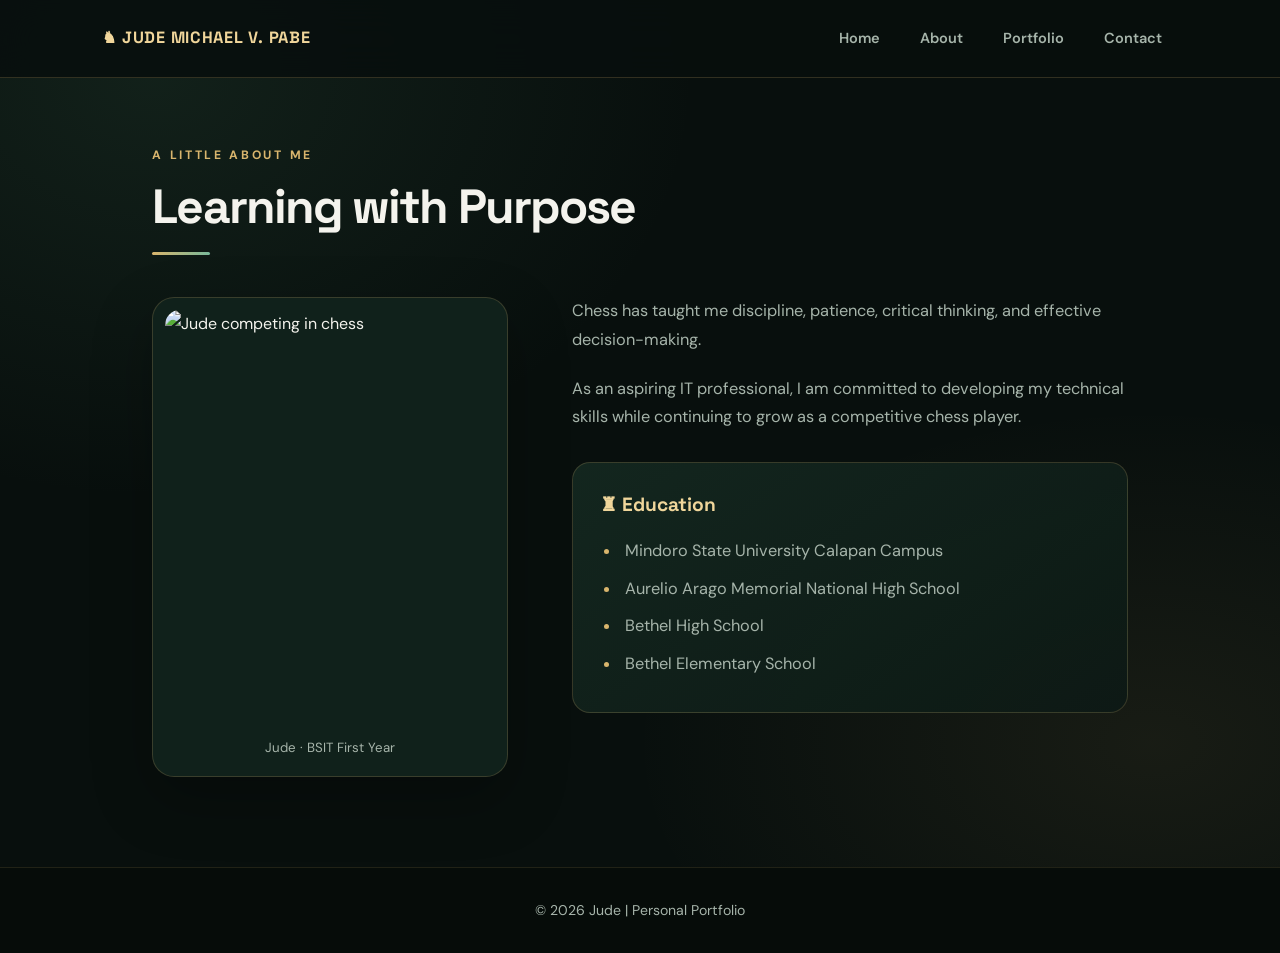
==== about.html @ 57fffd1a "Add files via upload" ====
<!DOCTYPE html>
<html lang="en">
<head>
    <meta charset="UTF-8">
    <meta name="viewport" content="width=device-width, initial-scale=1.0">
    <title>Jude | About</title>
    <link rel="stylesheet" href="style.css">
</head>
<body>

<header class="site-header">
    <a class="site-logo" href="index.html">♞ JUDE MICHAEL V. PABE</a>

    <nav class="main-nav">
        <a href="index.html">Home</a>
        <a href="about.html">About</a>
        <a href="portfolio.html">Portfolio</a>
        <a href="contact.html">Contact</a>
    </nav>
</header>

<main>

<section class="section intro-section">

    <div class="section-heading">
        <p class="eyebrow">A LITTLE ABOUT ME</p>
        <h2>Learning with Purpose</h2>
    </div>

    <div class="about-grid">

        <figure class="about-photo-card">
            <img src="pics/prof pic.jpg"
                 alt="Jude competing in chess">
            <figcaption>Jude · BSIT First Year</figcaption>
        </figure>

        <div class="about-copy">

            <p>
                Chess has taught me discipline, patience,
                critical thinking, and effective decision-making.
            </p>

            <p>
                As an aspiring IT professional, I am committed
                to developing my technical skills while continuing
                to grow as a competitive chess player.
            </p>

            <div class="education-card">

                <h3>♜ Education</h3>

                <ul>
                    <li>Mindoro State University Calapan Campus</li>
                    <li>Aurelio Arago Memorial National High School</li>
                    <li>Bethel High School</li>
                    <li>Bethel Elementary School</li>
                </ul>

            </div>

        </div>

    </div>

</section>

</main>

<footer class="site-footer">
    <p>&copy; 2026 Jude | Personal Portfolio</p>
</footer>

</body>
</html>
---- style.css ----
/* =========================================================
   JUDE MICHAEL V. PABE — MODERN CHESS & TECH PORTFOLIO
   Replace your existing style.css with this file.
   ========================================================= */

@import url('https://fonts.googleapis.com/css2?family=DM+Sans:wght@400;500;600;700&family=Space+Grotesk:wght@500;600;700&display=swap');

:root {
    --bg: #080f0d;
    --bg-soft: #0d1915;
    --surface: #10211b;
    --surface-2: #142820;
    --gold: #d9b56d;
    --gold-light: #f0d69b;
    --green: #78b99a;
    --text: #f4f3ed;
    --muted: #a6b4aa;
    --line: rgba(217, 181, 109, .20);
    --shadow: 0 22px 60px rgba(0, 0, 0, .28);
    --radius: 22px;
}

* {
    margin: 0;
    padding: 0;
    box-sizing: border-box;
    scroll-behavior: smooth;
}

body {
    min-height: 100vh;
    overflow-x: hidden;
    background:
        radial-gradient(ellipse at 12% 8%, rgba(71, 125, 94, .16), transparent 34%),
        radial-gradient(ellipse at 90% 78%, rgba(217, 181, 109, .08), transparent 32%),
        var(--bg);
    color: var(--text);
    font-family: 'DM Sans', 'Segoe UI', sans-serif;
    line-height: 1.75;
}

body::before {
    content: "";
    position: fixed;
    inset: 0;
    z-index: -1;
    pointer-events: none;
    opacity: .16;
    background-image: linear-gradient(rgba(255,255,255,.025) 1px, transparent 1px),
                      linear-gradient(90deg, rgba(255,255,255,.025) 1px, transparent 1px);
    background-size: 48px 48px;
}

a { color: inherit; }
img { display: block; max-width: 100%; }

/* NAVIGATION */
.site-header {
    position: fixed;
    inset: 0 0 auto;
    z-index: 1000;
    min-height: 78px;
    padding: 14px 8%;
    display: flex;
    align-items: center;
    justify-content: space-between;
    gap: 24px;
    background: rgba(8, 15, 13, .86);
    border-bottom: 1px solid var(--line);
    backdrop-filter: blur(18px);
    -webkit-backdrop-filter: blur(18px);
}

.site-logo {
    color: var(--gold-light);
    text-decoration: none;
    font-family: 'Space Grotesk', sans-serif;
    font-size: 1.02rem;
    font-weight: 700;
    letter-spacing: .045em;
    white-space: nowrap;
    transition: color .25s ease;
}

.site-logo:hover { color: var(--gold); }

.main-nav {
    display: flex;
    align-items: center;
    gap: 8px;
}

.main-nav a {
    padding: 9px 15px;
    color: var(--muted);
    text-decoration: none;
    font-size: .91rem;
    font-weight: 600;
    border: 1px solid transparent;
    border-radius: 999px;
    transition: color .25s ease, background .25s ease, border-color .25s ease;
}

.main-nav a:hover,
.main-nav a:focus-visible {
    color: var(--gold-light);
    background: rgba(217, 181, 109, .09);
    border-color: var(--line);
    outline: none;
}

/* SHARED PAGE LAYOUT */
main {
    width: 100%;
}

.section,
.portfolio-section,
.contact-section {
    width: min(1180px, 100%);
    margin-inline: auto;
    padding: 125px 8% 90px;
}

.section-heading {
    margin-bottom: 42px;
}

.section-heading h2 {
    color: var(--text);
    font-family: 'Space Grotesk', sans-serif;
    font-size: clamp(2rem, 4vw, 3rem);
    line-height: 1.15;
    letter-spacing: -.04em;
}

.eyebrow {
    margin-bottom: 13px;
    color: var(--gold);
    font-size: .76rem;
    font-weight: 700;
    letter-spacing: .22em;
    text-transform: uppercase;
}

.centered { text-align: center; }

.centered .section-heading h2::after {
    margin-inline: auto;
}

.section-heading h2::after {
    content: "";
    display: block;
    width: 58px;
    height: 3px;
    margin-top: 18px;
    border-radius: 10px;
    background: linear-gradient(90deg, var(--gold), var(--green));
}

/* HOME HERO */
.hero {
    position: relative;
    width: min(1280px, 100%);
    min-height: 100vh;
    margin-inline: auto;
    padding: 140px 8% 90px;
    display: grid;
    grid-template-columns: 1.12fr .88fr;
    align-items: center;
    gap: clamp(40px, 7vw, 100px);
}

.hero::before {
    content: "♞";
    position: absolute;
    right: 5%;
    top: 17%;
    color: rgba(217, 181, 109, .045);
    font-size: clamp(18rem, 35vw, 34rem);
    line-height: 1;
    pointer-events: none;
}

.hero-copy {
    position: relative;
    z-index: 1;
    min-width: 0;
}

.hero-copy h1 {
    max-width: 720px;
    margin-bottom: 25px;
    color: var(--text);
    font-family: 'Space Grotesk', sans-serif;
    font-size: clamp(3rem, 6.2vw, 5.6rem);
    font-weight: 700;
    line-height: 1.04;
    letter-spacing: -.065em;
}

.hero-copy h1 span {
    color: var(--gold);
    background: linear-gradient(100deg, var(--gold-light), var(--gold), var(--green));
    -webkit-background-clip: text;
    background-clip: text;
    -webkit-text-fill-color: transparent;
}

.hero-intro {
    max-width: 590px;
    margin-bottom: 34px;
    color: var(--muted);
    font-size: 1.05rem;
}

.hero-intro strong { color: var(--text); }

.hero-photo-wrap {
    position: relative;
    z-index: 1;
    width: min(100%, 430px);
    justify-self: center;
    padding: 13px;
    border: 1px solid rgba(217, 181, 109, .42);
    border-radius: 28px;
    background: linear-gradient(145deg, rgba(217,181,109,.14), rgba(120,185,154,.04));
    box-shadow: var(--shadow), 0 0 65px rgba(217,181,109,.08);
    transform: rotate(1.5deg);
    transition: transform .35s ease, box-shadow .35s ease;
}

.hero-photo-wrap:hover {
    transform: rotate(0) translateY(-7px);
    box-shadow: var(--shadow), 0 0 75px rgba(217,181,109,.14);
}

.hero-photo {
    width: 100%;
    aspect-ratio: 4 / 4.6;
    object-fit: cover;
    border-radius: 19px;
    background: var(--surface);
}

.hero-photo-wrap figcaption,
.about-photo-card figcaption {
    padding: 14px 8px 5px;
    color: var(--muted);
    text-align: center;
    font-size: .83rem;
}

/* BUTTON */
.button {
    display: inline-flex;
    align-items: center;
    justify-content: center;
    gap: 10px;
    min-height: 49px;
    padding: 12px 23px;
    color: #11170f;
    background: linear-gradient(110deg, var(--gold-light), var(--gold));
    border: 1px solid rgba(240, 214, 155, .55);
    border-radius: 999px;
    box-shadow: 0 9px 28px rgba(217, 181, 109, .15);
    text-decoration: none;
    font-weight: 700;
    font-size: .92rem;
    cursor: pointer;
    transition: transform .25s ease, box-shadow .25s ease, filter .25s ease;
}

.button:hover {
    transform: translateY(-3px);
    box-shadow: 0 13px 34px rgba(217, 181, 109, .25);
    filter: brightness(1.04);
}

/* ABOUT PAGE */
.intro-section { padding-top: 145px; }

.about-grid {
    display: grid;
    grid-template-columns: minmax(240px, .78fr) 1.22fr;
    align-items: start;
    gap: clamp(30px, 5vw, 65px);
}

.about-photo-card {
    padding: 12px;
    background: var(--surface);
    border: 1px solid var(--line);
    border-radius: var(--radius);
    box-shadow: var(--shadow);
}

.about-photo-card img {
    width: 100%;
    aspect-ratio: 4 / 5;
    object-fit: cover;
    border-radius: 15px;
}

.about-copy {
    color: var(--muted);
    font-size: 1.02rem;
}

.about-copy > p {
    margin-bottom: 20px;
}

.education-card {
    margin-top: 30px;
    padding: 25px 27px;
    background: linear-gradient(145deg, rgba(20,40,32,.95), rgba(13,25,21,.95));
    border: 1px solid var(--line);
    border-radius: 18px;
}

.education-card h3 {
    margin-bottom: 16px;
    color: var(--gold-light);
    font-family: 'Space Grotesk', sans-serif;
    font-size: 1.2rem;
}

.education-card ul {
    padding-left: 21px;
}

.education-card li {
    margin: 9px 0;
    padding-left: 4px;
    color: var(--muted);
}

.education-card li::marker { color: var(--gold); }

/* PORTFOLIO CARDS */
.portfolio-section,
.contact-section {
    padding-top: 145px;
}

.card-grid {
    display: grid;
    grid-template-columns: repeat( auto-fit, minmax(min(100%, 265px), 1fr) );
    gap: 22px;
}

.portfolio-card,
.feature-card,
.skills-card,
.goals-card {
    position: relative;
    min-height: 185px;
    padding: 28px;
    overflow: hidden;
    background: linear-gradient(145deg, rgba(20,40,32,.94), rgba(13,25,21,.94));
    border: 1px solid rgba(217,181,109,.16);
    border-radius: 19px;
    box-shadow: 0 14px 35px rgba(0,0,0,.16);
    transition: transform .3s ease, border-color .3s ease, background .3s ease;
}

.portfolio-card::before,
.feature-card::before,
.skills-card::before,
.goals-card::before {
    content: "";
    position: absolute;
    top: 0;
    left: 28px;
    width: 42px;
    height: 2px;
    background: linear-gradient(90deg, var(--gold), var(--green));
    transition: width .3s ease;
}

.portfolio-card:hover,
.feature-card:hover,
.skills-card:hover,
.goals-card:hover {
    transform: translateY(-7px);
    border-color: rgba(217,181,109,.55);
    background: linear-gradient(145deg, #183126, #10221a);
}

.portfolio-card:hover::before,
.feature-card:hover::before,
.skills-card:hover::before,
.goals-card:hover::before {
    width: 85px;
}

.portfolio-card h3,
.feature-card h3,
.skills-card h3,
.goals-card h3 {
    margin: 8px 0 12px;
    color: var(--gold-light);
    font-family: 'Space Grotesk', sans-serif;
    font-size: 1.13rem;
    line-height: 1.4;
}

.portfolio-card p,
.feature-card p,
.skills-card p,
.goals-card p {
    color: var(--muted);
    font-size: .94rem;
}

.card-icon,
.award-mark {
    display: inline-block;
    margin-bottom: 12px;
    color: var(--gold);
    font-size: 2rem;
}

.card-label {
    margin: 10px 0;
    color: var(--green);
    font-size: .8rem;
    font-weight: 700;
    letter-spacing: .06em;
}

/* SKILLS / TAGS */
.skills-grid {
    display: grid;
    grid-template-columns: repeat(2, minmax(0, 1fr));
    gap: 25px;
}

.tag-list {
    display: flex;
    flex-wrap: wrap;
    gap: 10px;
    margin-top: 20px;
    list-style: none;
}

.tag-list li {
    padding: 8px 14px;
    color: var(--gold-light);
    background: rgba(217,181,109,.08);
    border: 1px solid rgba(217,181,109,.22);
    border-radius: 999px;
    font-size: .84rem;
    font-weight: 600;
    transition: background .2s ease, transform .2s ease;
}

.tag-list li:hover {
    transform: translateY(-2px);
    background: rgba(217,181,109,.16);
}

/* CONTACT */
.contact-grid {
    display: grid;
    grid-template-columns: minmax(0, 1.5fr) minmax(250px, .8fr);
    align-items: start;
    gap: 25px;
}

.contact-form,
.contact-details {
    padding: clamp(23px, 4vw, 34px);
    background: linear-gradient(145deg, rgba(20,40,32,.96), rgba(13,25,21,.96));
    border: 1px solid var(--line);
    border-radius: var(--radius);
    box-shadow: var(--shadow);
}

.contact-form label {
    display: block;
    margin: 17px 0 7px;
    color: var(--text);
    font-size: .9rem;
    font-weight: 600;
}

.contact-form input,
.contact-form textarea {
    display: block;
    width: 100%;
    padding: 14px 15px;
    color: var(--text);
    background: #09130f;
    border: 1px solid rgba(166,180,170,.2);
    border-radius: 11px;
    outline: none;
    font: inherit;
    transition: border-color .2s ease, box-shadow .2s ease;
}

.contact-form input:focus,
.contact-form textarea:focus {
    border-color: var(--gold);
    box-shadow: 0 0 0 3px rgba(217,181,109,.10);
}

.contact-form textarea {
    min-height: 145px;
    resize: vertical;
}

.contact-form .button {
    margin-top: 22px;
}

.contact-details h3 {
    margin-bottom: 23px;
    color: var(--gold-light);
    font-family: 'Space Grotesk', sans-serif;
    font-size: 1.25rem;
}

.contact-details p {
    margin: 0 0 22px;
    color: var(--muted);
    overflow-wrap: anywhere;
}

.contact-details strong {
    display: inline-block;
    margin-bottom: 4px;
    color: var(--text);
}

.contact-details a {
    color: var(--green);
    text-decoration: none;
    transition: color .2s ease;
}

.contact-details a:hover { color: var(--gold-light); }

/* QUOTE */
.quote-section {
    position: relative;
    padding: 78px 8%;
    text-align: center;
    background: linear-gradient(120deg, #10251b, #0c1712);
    border-top: 1px solid var(--line);
    border-bottom: 1px solid var(--line);
}

.quote-section blockquote {
    max-width: 850px;
    margin: 0 auto 13px;
    color: var(--gold-light);
    font-family: 'Space Grotesk', sans-serif;
    font-size: clamp(1.3rem, 3vw, 2rem);
    font-weight: 600;
    line-height: 1.4;
}

.quote-section p { color: var(--muted); }

/* FOOTER */
.site-footer {
    padding: 30px 20px;
    text-align: center;
    background: #060c09;
    border-top: 1px solid rgba(217,181,109,.13);
}

.site-footer p {
    color: var(--muted);
    font-size: .88rem;
}

.copyright {
    margin-top: 8px;
    color: #77877c;
    font-size: .82rem;
}

/* ACCESSIBILITY */
:focus-visible {
    outline: 2px solid var(--gold-light);
    outline-offset: 4px;
}

::selection {
    color: #101710;
    background: var(--gold-light);
}

/* TABLET */
@media (max-width: 900px) {
    .site-header { padding-inline: 5%; }
    .hero { padding-inline: 6%; gap: 35px; }
    .section,
    .portfolio-section,
    .contact-section { padding-inline: 6%; }
    .hero-copy h1 { font-size: clamp(2.7rem, 6vw, 4.4rem); }
}

/* MOBILE */
@media (max-width: 700px) {
    .site-header {
        min-height: auto;
        padding: 12px 5%;
        flex-direction: column;
        gap: 8px;
    }

    .site-logo {
        font-size: .9rem;
        white-space: normal;
        text-align: center;
    }

    .main-nav {
        width: 100%;
        justify-content: center;
        flex-wrap: wrap;
        gap: 2px;
    }

    .main-nav a {
        padding: 7px 10px;
        font-size: .82rem;
    }

    .hero {
        min-height: auto;
        grid-template-columns: 1fr;
        gap: 38px;
        padding: 155px 7% 75px;
        text-align: center;
    }

    .hero::before {
        top: 26%;
        right: -4%;
        font-size: 17rem;
    }

    .hero-copy h1 {
        margin-inline: auto;
        font-size: clamp(2.65rem, 12vw, 4rem);
    }

    .hero-intro { margin-inline: auto; }
    .hero-photo-wrap { width: min(82%, 350px); }

    .section,
    .portfolio-section,
    .contact-section {
        padding: 125px 7% 65px;
    }

    .intro-section { padding-top: 145px; }

    .about-grid,
    .skills-grid,
    .contact-grid {
        grid-template-columns: 1fr;
    }

    .about-photo-card { max-width: 390px; }
    .about-photo-card img { aspect-ratio: 5 / 4; }
    .section-heading { margin-bottom: 30px; }
    .card-grid { grid-template-columns: 1fr; }
    .quote-section { padding: 60px 7%; }
}

@media (prefers-reduced-motion: reduce) {
    *,
    *::before,
    *::after {
        scroll-behavior: auto !important;
        transition-duration: .01ms !important;
        animation-duration: .01ms !important;
    }
}
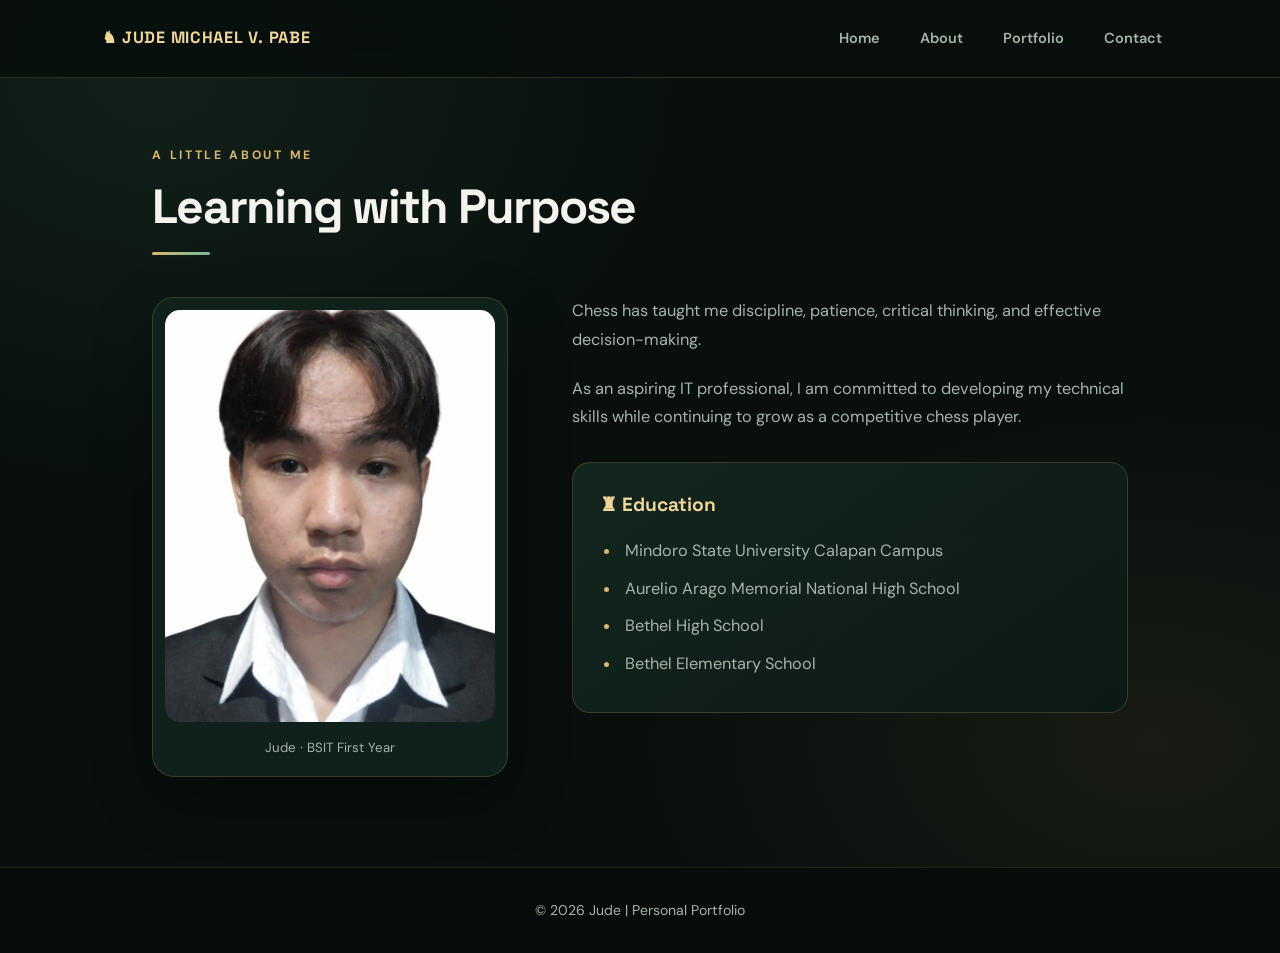
==== commit ca813af0: "Fix HTML formatting and update image source" ====
--- a/about.html
+++ b/about.html
@@ -31,7 +31,7 @@
     <div class="about-grid">
 
         <figure class="about-photo-card">
-            <img src="pics/prof pic.jpg"
+            <img src="prof pic.jpg"
                  alt="Jude competing in chess">
             <figcaption>Jude · BSIT First Year</figcaption>
         </figure>
@@ -75,4 +75,4 @@
 </footer>
 
 </body>
-</html>+</html>
